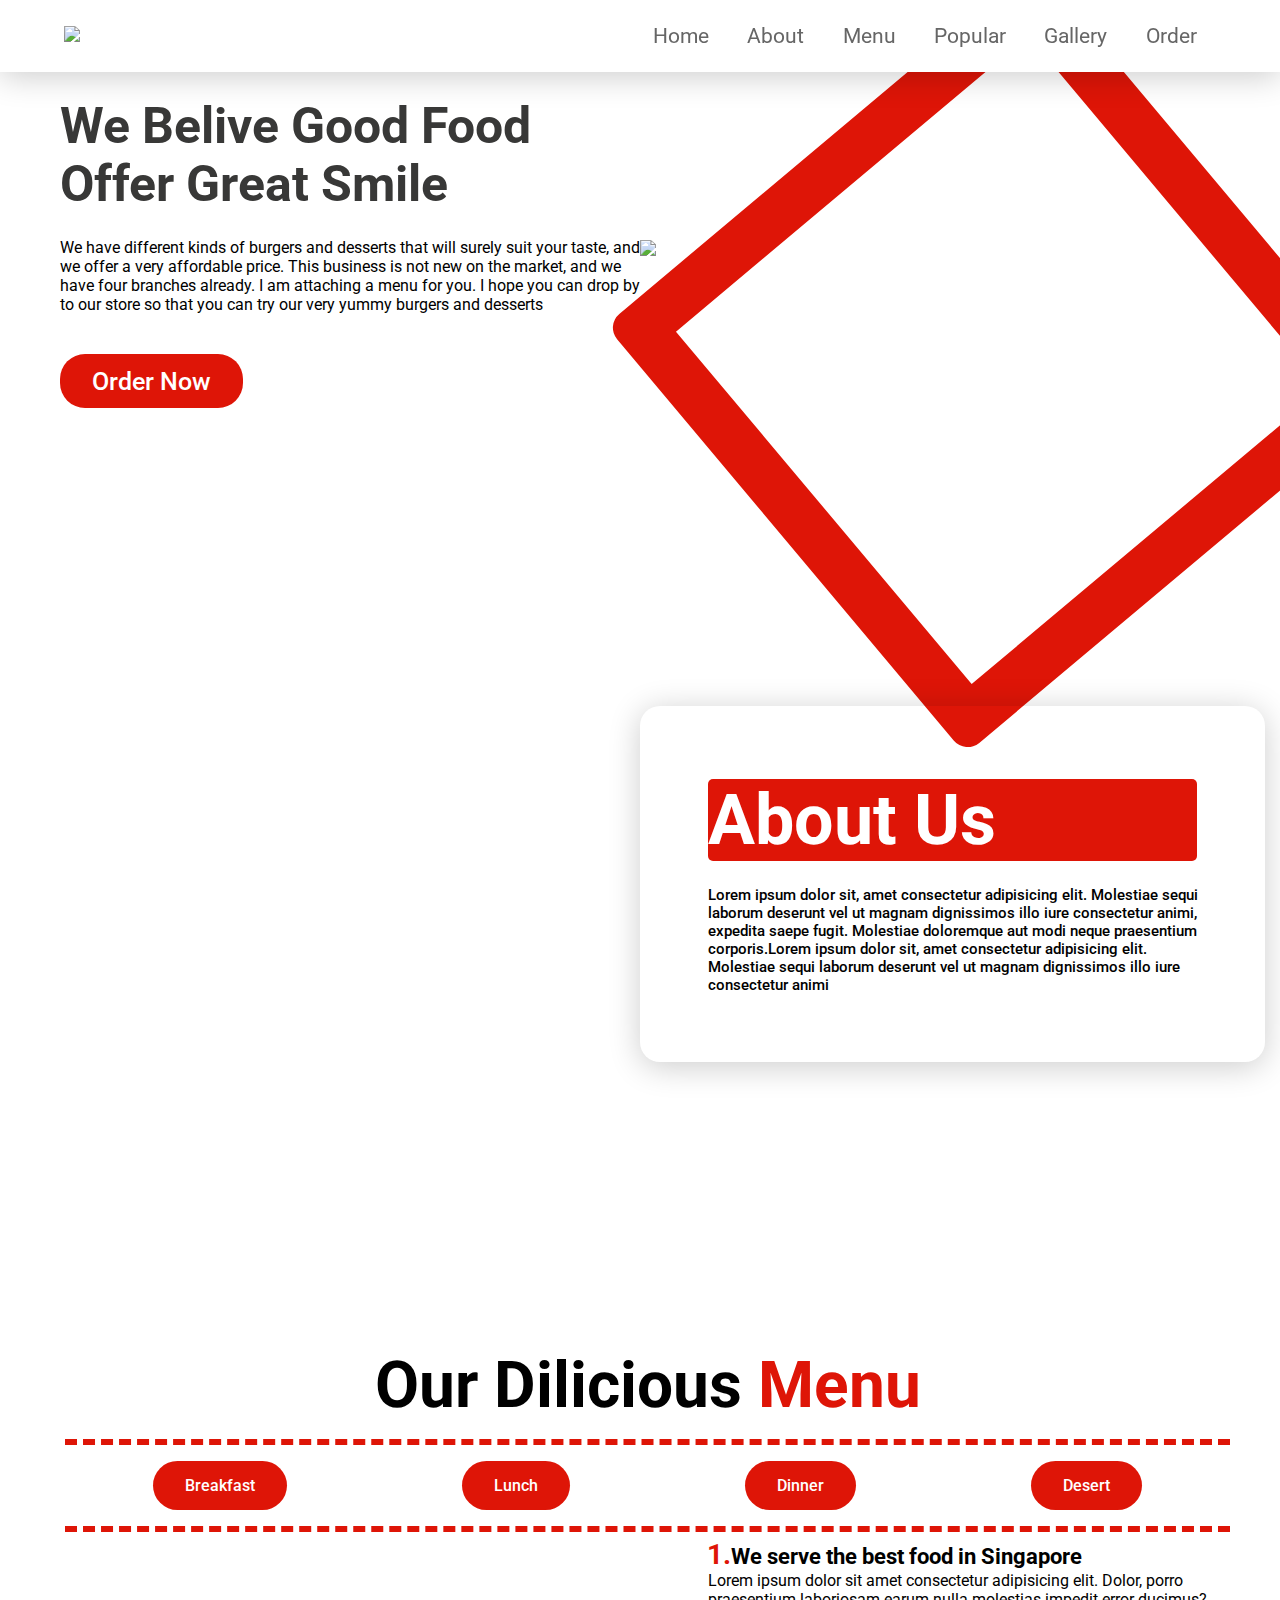
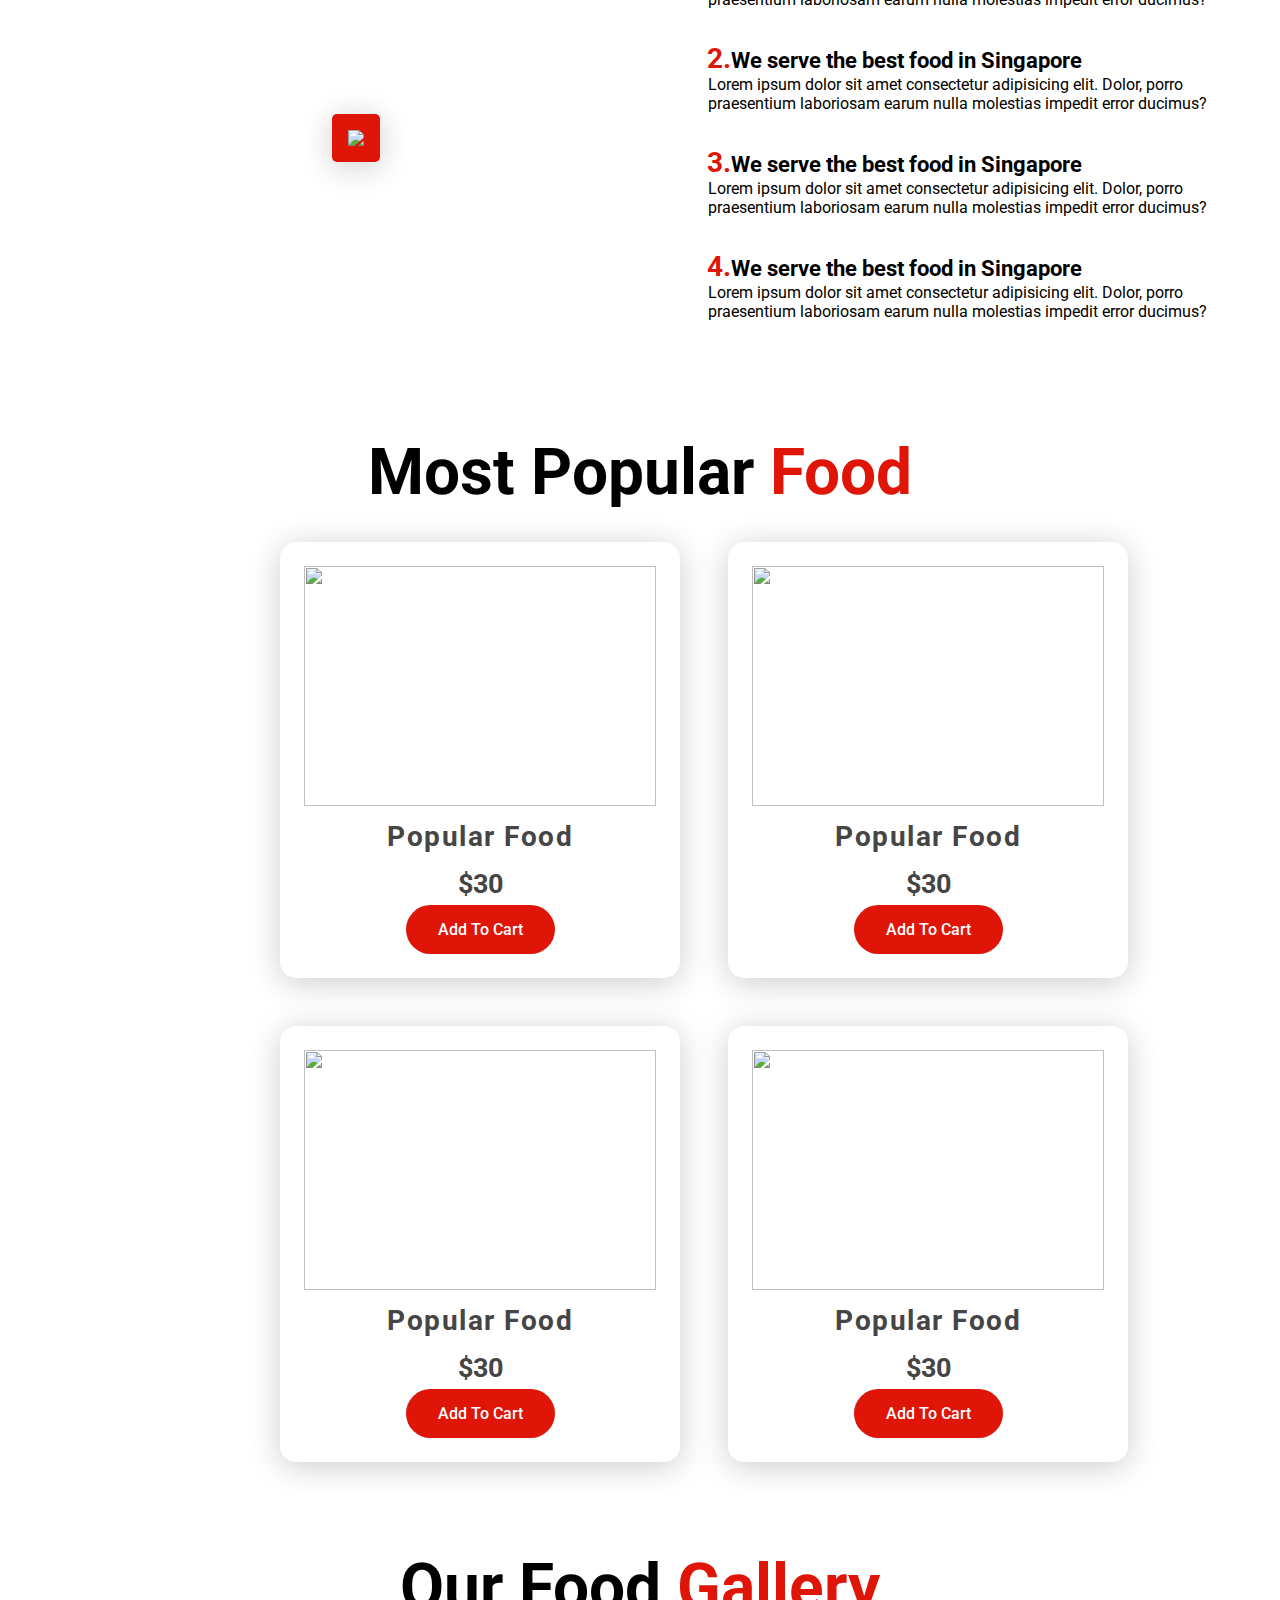
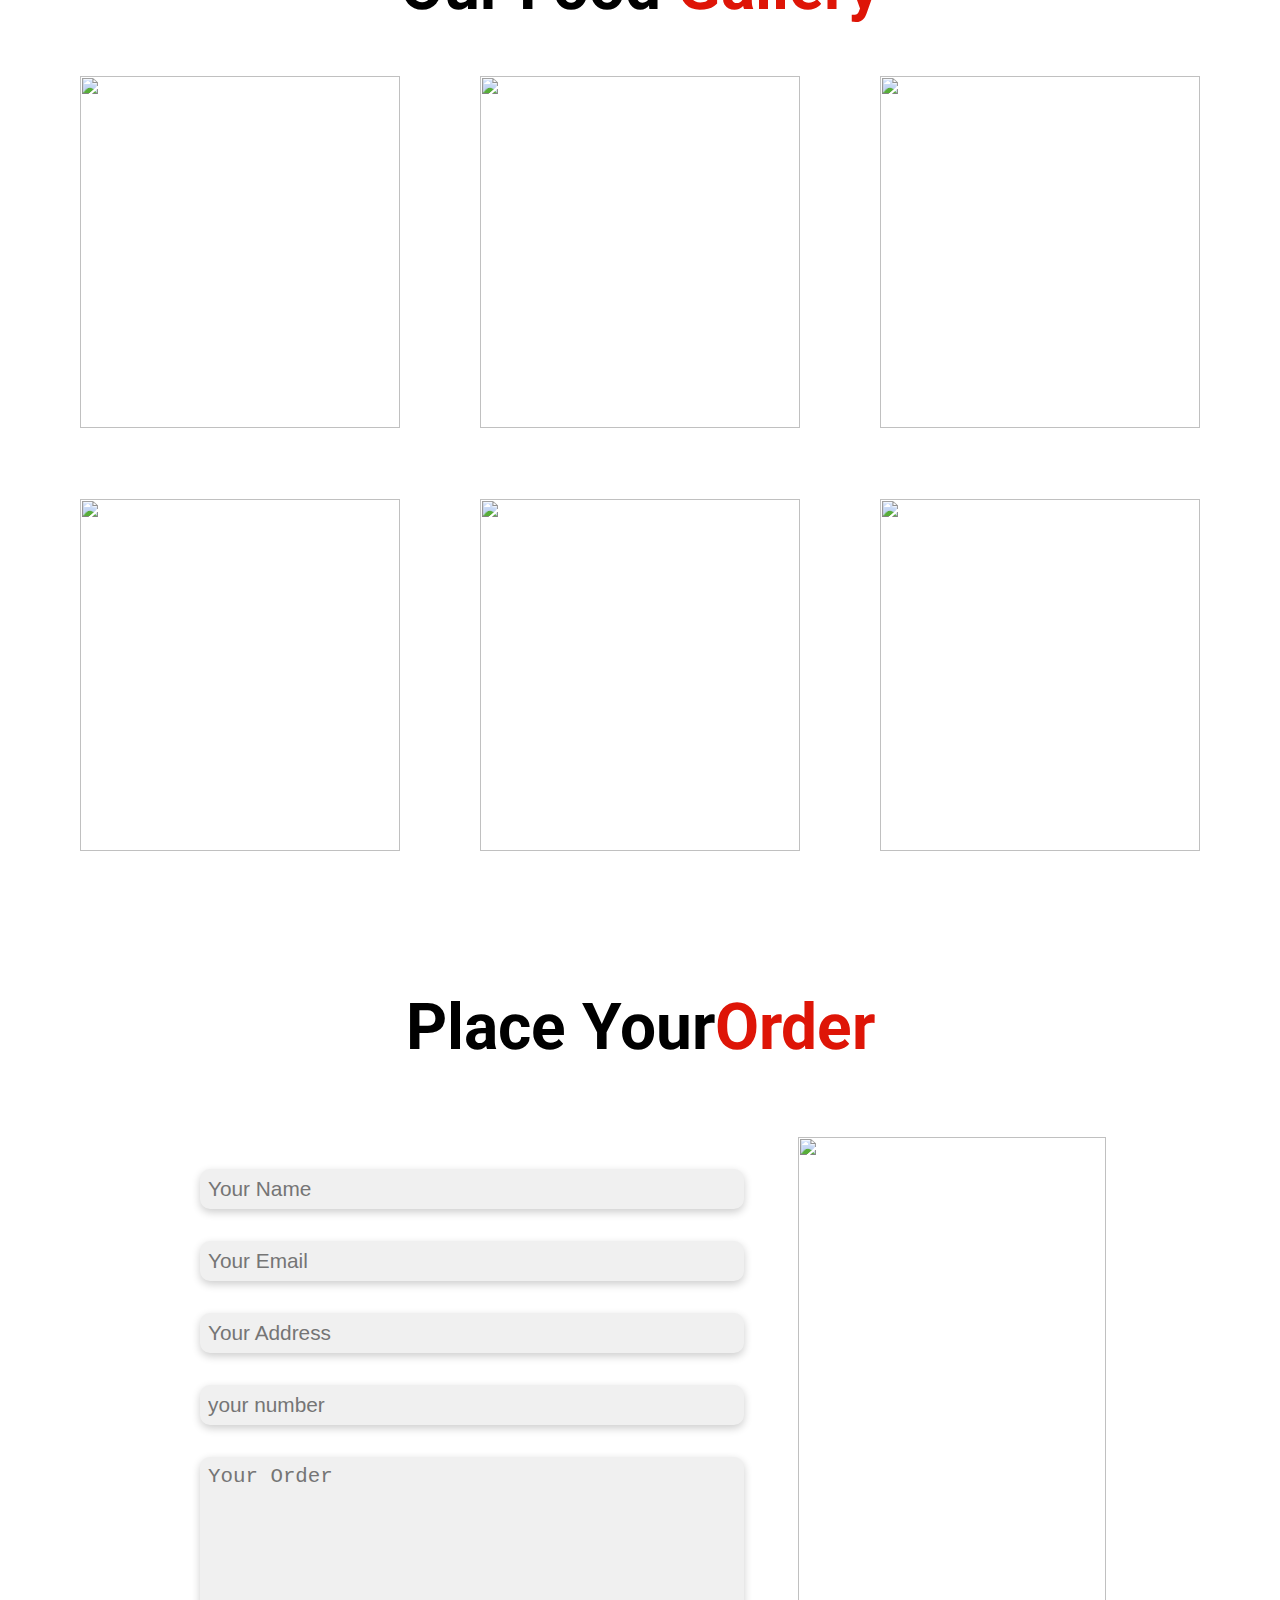
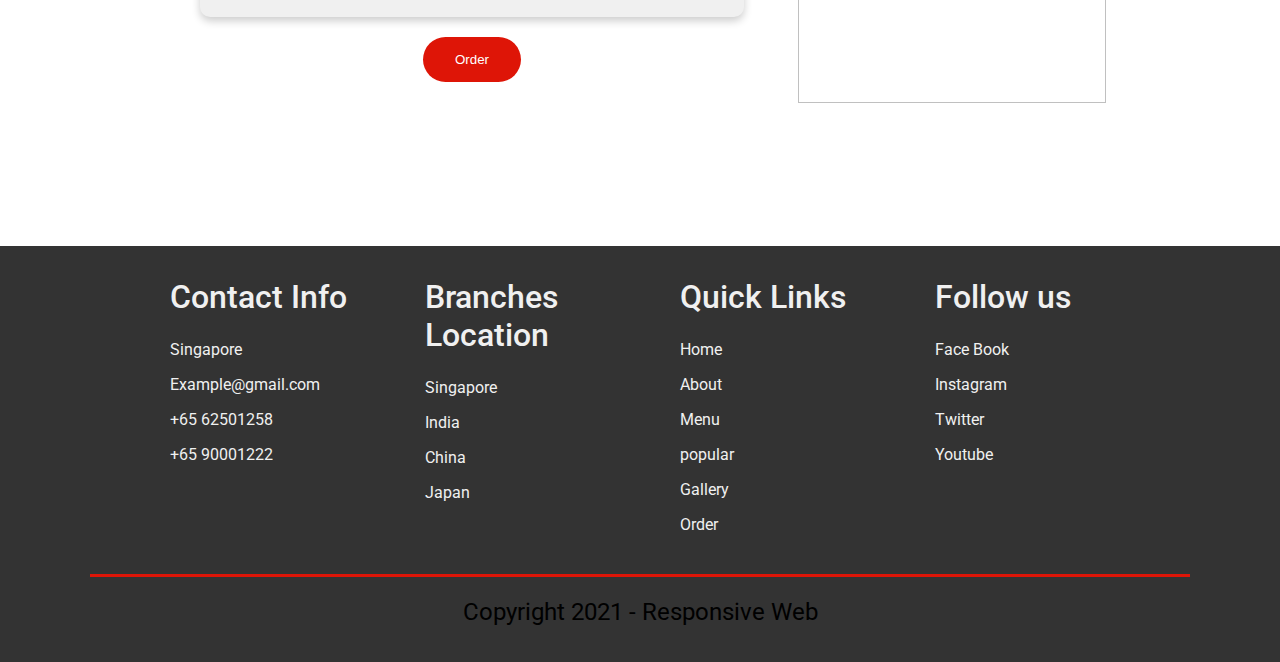
==== index.htm @ 552082f1 "Add grid" ====
<!DOCTYPE html>
<html lang="en">
<head>
    <meta charset="UTF-8">
    <meta http-equiv="X-UA-Compatible" content="IE=edge">
    <meta name="viewport" content="width=device-width, initial-scale=1.0">
    <!-- aos css cdn -->
   <link rel="stylesheet" href="https://cdnjs.cloudflare.com/ajax/libs/aos/2.3.4/aos.css">
    <link rel="preconnect" href="https://fonts.googleapis.com">
<link rel="preconnect" href="https://fonts.gstatic.com" crossorigin>
<link href="https://fonts.googleapis.com/css2?family=Roboto:wght@400;500;900&display=swap" rel="stylesheet">
    <link rel="stylesheet" href="https://cdnjs.com/libraries/font-awesome">
    <link rel="stylesheet" href="https://pro.fontawesome.com/releases/v5.10.0/css/all.css" integrity="sha384-AYmEC3Yw5cVb3ZcuHtOA93w35dYTsvhLPVnYs9eStHfGJvOvKxVfELGroGkvsg+p" crossorigin="anonymous"/>
    <link rel="stylesheet" href="restaurant.css">
    <title>Responsive Restaurant Web page</title>
</head>
<body>
    <!------------ hearder section ------------->
<header>
     <a href="#" class="Logo"><img src="image/Logo.png"></a> 
    <nav class="nav-bar" id="toggleDropdown">
        <ul>
            <li><a href="#Home_section"  onclick="close_nav()">Home</a></li>
            <li><a href="#About_section"  onclick="close_nav()">About</a></li>
            <li><a href="#Menu_section"  onclick="close_nav()">Menu</a></li>
            <li><a href="#Popular_section"  onclick="close_nav()">Popular</a></li>
            <li><a href="#Gallery_section"  onclick="close_nav()">Gallery</a></li>
            <li><a href="#PlaceOrder_section"  onclick="close_nav()">Order</a></li>
        </ul>
    </nav>
    <!----------menu bar icon---------->
    <div class="icon-container" onclick ="myFunction()">
        <div class="bar1"></div>
        <div class="bar2"></div>
        <div class="bar3"></div>
    </div>
</header>

  <!---------- Home section -------->
  <section class="home_section" id="Home_section">
    <div class="row home_section_row">
        <div class="col-2" data-aos= "fade-right"><!------there are two main element -------->
<h1>We Belive Good Food Offer Great Smile</h1>
<p>We have different kinds of burgers and desserts that will surely suit your taste, and we offer a very affordable price. This business is not new on the market, and we have four branches already. I am attaching a menu for you. I hope you can drop by to our store so that you can try our very yummy burgers and desserts</p>
<a href="" class="btn_orderNow">Order Now</a>
        </div>
        <div class="square_shape"></div>
        <div class="col-2 main_image" data-aos= "fade-up">
            <img src="image/Main-page.png" >
        </div>
    </div>
</section>

<!--------------------- about section -------------------------->
 <section class="about_section" id="About_section"> 
    <div class="row">
        <div class="col-2 about_image_col" data-aos= "fade-right">
            <div class="about_image"></div>
        </div>
        <div class="col-2 about_col" data-aos= "fade-left">
            <h1>About Us</h1>
            <p>Lorem ipsum dolor sit, amet consectetur adipisicing elit. Molestiae sequi laborum deserunt vel ut magnam dignissimos illo iure consectetur animi, expedita saepe fugit. Molestiae doloremque aut modi neque praesentium corporis.Lorem ipsum dolor sit, amet consectetur adipisicing elit. Molestiae sequi laborum deserunt vel ut magnam dignissimos illo iure consectetur animi</p>
        </div>
    </div>
</section> 


<!--------------------------menu section ------------------------------>

<section class="menu_section" id="Menu_section">
    <h1 >Our Dilicious <span>Menu</span></h1>
    <ul class = "menu_btn" data-aos= "fade-down">
        <li class = "btn" onclick="Breakfast_image()">Breakfast</li>
        <li class = "btn" onclick="Lunch_image()">Lunch</li>
        <li class = "btn" onclick="Dinner_image()">Dinner</li>
        <li class = "btn" onclick="Desert_image()">Desert</li>
    </ul>
    <div class="row">
        <div class="col-2" data-aos= "fade-right">
            <img src="image/Menu-1.jfif" class = "menu_image" id="menuImg">
        </div>
        <div class="col-2" data-aos= "fade-left">
            <div class="info">
                <h3><span>1.</span>We serve the best food in Singapore</h3>
                <p>Lorem ipsum dolor sit amet consectetur adipisicing elit. Dolor, porro praesentium laboriosam earum nulla molestias impedit error ducimus? </p>
            </div>
            <div class="info">
                <h3><span>2.</span>We serve the best food in Singapore</h3>
                <p>Lorem ipsum dolor sit amet consectetur adipisicing elit. Dolor, porro praesentium laboriosam earum nulla molestias impedit error ducimus?</p>
            </div>
            <div class="info">
                <h3><span>3.</span>We serve the best food in Singapore</h3>
                <p>Lorem ipsum dolor sit amet consectetur adipisicing elit. Dolor, porro praesentium laboriosam earum nulla molestias impedit error ducimus?</p>
            </div>
            <div class="info">
                <h3><span>4.</span>We serve the best food in Singapore</h3>
                <p>Lorem ipsum dolor sit amet consectetur adipisicing elit. Dolor, porro praesentium laboriosam earum nulla molestias impedit error ducimus?</p>
            </div>
        </div>
    </div>

</section>


<!--------------------------Popular section ------------------------------>
<section class="popular_section" id="Popular_section">
   
 <h1>Most Popular <span>Food</span></h1>
    <div class="popular_row">
       
            <div class="box">
                  <img src="image/popular-Food-1.jpg">
                  <h3>Popular Food</h3>
                  <div class="rating">  
                    <i class="fas fa-star"></i>
                    <i class="fas fa-star"></i>
                    <i class="fas fa-star"></i>
                    <i class="fas fa-star"></i>
                    <i class="fas fa-star"></i>
                  </div>
                    <div class="price">$30</div>
                    <a href="#" class ="btn">Add To Cart</a>
                  

            </div>
            <div class="box" >
                  <img src="image/popular-Food-2.jpg">
                  <h3>Popular Food</h3>
                  <div class="rating"> 
                    <i class="fas fa-star"></i>
                    <i class="fas fa-star"></i>
                    <i class="fas fa-star"></i>
                    <i class="fas fa-star"></i>
                    <i class="fas fa-star"></i>
                  </div>
                    <div class="price">$30</div>
                    <a href="#" class ="btn">Add To Cart</a>
                  
            </div>
    
    <div class="box" >
                  <img src="image/popular-Food-3.jpeg">
                  <h3>Popular Food</h3>
                  <div class="rating"> 
                    <i class="fas fa-star"></i>
                    <i class="fas fa-star"></i>
                    <i class="fas fa-star"></i>
                    <i class="fas fa-star"></i>
                    <i class="fas fa-star"></i>
                  </div>
                    <div class="price">$30</div>
                    <a href="#" class ="btn">Add To Cart</a>
                  
    </div>
    <div class="box" >
                   <img src="image/popular-Food-4.jpg">
                   <h3>Popular Food</h3>
                   <div class="rating"> 
                   <i class="fas fa-star"></i>
                  <i class="fas fa-star"></i>
                  <i class="fas fa-star"></i>
                  <i class="fas fa-star"></i>
                  <i class="fas fa-star"></i>
                  </div>                  
                   <div class="price">$30</div>
                    <a href="#" class ="btn">Add To Cart</a>
                   
    </div>

    </div>
</section>

<!--------------------------Food Gallery Section ------------------------------>
<section>
    <div class="gallery_section" id="Gallery_section">
        <h1>Our Food <span>Gallery</span></h1>
        <div class="gallery_row">
            <div class = "gallery-image" data-aos= "fade-down">
                <img src="image/Gallery-1.jpeg">
                <h3>Delicious Food</h3>
            </div>
            <div class = "gallery-image" data-aos= "fade-down">
                <img src="image/Gallery-2.jpeg">
                <h3>Delicious Food</h3>
            </div>
            <div class = "gallery-image" data-aos= "fade-down">
                <img src="image/Gallery-3.jpeg">
                <h3>Delicious Food</h3>
            </div>
            <div class = "gallery-image" data-aos= "fade-down">
                <img src="image/Gallery-4.jpeg">
                <h3>Delicious Food</h3>
            </div>
            <div class = "gallery-image" data-aos= "fade-down">
                <img src="image/Gallery-5.jpg">
                <h3>Delicious Food</h3>
            </div>
            <div class = "gallery-image" data-aos= "fade-down">
                <img src="image/Gallery-6.jpg">
                <h3>Delicious Food</h3>
            </div>
        </div>

    </div>
</section>

<!--------------------------Place Order section------------------------------>

<section>
    <div class="place_order" id="PlaceOrder_section">
        <h1>Place Your<span>Order</span></h1>

   <div class="grid_tool">
    <div class="contact_form">
        <form  action="https://formsubmit.co/mrwebsite0621@gmail.com" method="POST">
<input type="text" placeholder ="Your Name" name='name'class ="box"required >
<input type="hidden" name="_subject" value="Your new order is here!!">
<input type="email" placeholder ="Your Email" name="email" class ="box" required>
<input type="text"placeholder ="Your Address" name='address'class ="box"required>
<input type="text"placeholder ="your number" name='number'class ="box">
<input type="hidden" name="_next" value="https://jaydenishere.github.io/Restaurant.JaydenIsHere.github.io/thankyou.html">
<textarea name="message" cols="30" rows="10" placeholder ="Your Order" class ="box"></textarea>
<input type="submit" value="Order" class="btn">
</form>
    </div>

    <div class="order_img" >
<img src="image/order_image-2.jpg" >
    </div>

   </div>
    </div>
</section>

<!------------------ footer---------------- -->


<div class="footer_section">
    <div class="row">
        <div class="col-4">
            <h3>Contact Info</h3>
               <p><i class="fas fa-map-marker-alt"></i> Singapore </p>
               <p><i class="fas fa-envelope"></i> Example@gmail.com </p>
               <p><i class="fas fa-phone"></i> +65 62501258 </p>
               <p><i class="fas fa-phone"></i> +65 90001222 </p>
        </div>
        <div class="col-4 Branches">
            <h3>Branches Location</h3>
            <a href="">Singapore</a>
            <a href="">India</a>
            <a href="">China</a>
            <a href="">Japan</a>
        </div>
        <div class="col-4 Quick-link">
            <h3>Quick Links</h3>
            <a href="">Home</a>  
             <a href="">About</a> 
            <a href="">Menu</a>   
            <a href="">popular</a>   
            <a href="">Gallery</a>   
            <a href="">Order</a>   
        </div>
        <div class="col-4">
            <h3>Follow us</h3>
            
                <a href="">Face Book</a>   
                <a href="">Instagram</a>   
                <a href="">Twitter</a>   
                <a href="">Youtube</a>   

        </div>
    </div>
        <!------Horizontal sttraight line------------->
        <p class ="copyright">Copyright 2021 - Responsive Web</p>
</div>











<script>
   let toggleDropdown= document.getElementById("toggleDropdown");
   var menu_image = document.getElementsByClassName("menu_image");
   var toggle_image =document.getElementsByClassName("toggle_image");
//    let auto_close = document.getElementById("auto_close");
   toggleDropdown.style.left = "50rem";
               
    function myFunction(){       
            if(toggleDropdown.style.left == "0px")
            {
               toggleDropdown.style.left = "50rem";
               
           }
            else
            {
              toggleDropdown.style.left = "0px";
             
            }
        }
        function close_nav(){
       if(toggleDropdown.style.left == "50rem")
           {
            toggleDropdown.style.left = "0rem";
           }
       else{
           toggleDropdown.style.left = "50rem";
           }
        }

        function Breakfast_image(){
        var image = document.getElementById("menuImg");
        image.src = "image/Menu-1.jfif";
    }
    function Lunch_image(){
        var image = document.getElementById("menuImg");
        image.src = "image/Menu-2.jpg";
    }
    function Dinner_image(){
        var image = document.getElementById("menuImg");
        image.src = "image/Menu-3.jpg";
    }
    function Desert_image(){
        var image = document.getElementById("menuImg");
        image.src = "image/Menu-4.jpg";
    }

    
</script>

<!-- aos js cdn -->
<script src="https://cdnjs.cloudflare.com/ajax/libs/aos/2.3.4/aos.js"></script>


<!-- initializing aos -->
<script>
    AOS.init({
        delay:200,
        duration:700
    })
</script>







    
</body>
</html>
---- restaurant.css ----
* {
  margin: 0;
  padding: 0;
  box-sizing: border-box;
  text-decoration: none;
}
body {
  font-family: 'Roboto', sans-serif;
  overflow-x: hidden;
}
html {
  scroll-behavior: smooth;
}
/*-----------------------------------------------header section----------------------------------------------------*/
header {
  position: fixed; /*fixed the nav bar*/
  top: 0;
  left: 0;
  width: 100%;
  padding: 1.5rem 5%;
  box-shadow: 0 0.3rem 2rem rgba(0, 0, 0, 0.2);
  background-color: #fff;
  display: flex;
  align-items: center;
  justify-content: space-between;
  max-height: 100px; /*fixed the high of nav bar boc*/
  z-index: 1;
}
.btn {
  background-color: #de1507;
  border-radius: 25px;
  font-weight: 500;
  border: none;
  color: white;
  padding: 15px 32px;
  text-align: center;
  text-decoration: none;
  display: inline-block;
  cursor: pointer;
}
.btn:hover {
  background-color: rgb(245, 69, 69);
  color: rgb(212, 209, 209);
}
.Logo img {
  height: 8rem;
}
header .nav-bar ul {
  display: flex;
  justify-content: center;
  list-style: none;
}

header .nav-bar ul li {
  color: #000;
  position: relative;
}
header .nav-bar ul li a {
  font-size: 1.3rem;
  color: #666;
  padding: 0.2rem 1.2rem;
}
header .nav-bar ul li a::after {
  content: ''; /*I don't know*/
  background: #de1507;
  width: 0; /*hide the bottom line by default*/
  height: 2px;
  position: absolute; /*cild element follow parent element*/
  bottom: -8px;
  left: 0;
  transition: width 0.8s;
}

header .nav-bar ul li a:hover {
  color: #de1507;
}

header .nav-bar ul li a:hover::after {
  width: 100%;
}
.icon-container {
  cursor: pointer;
  display: none; /*make the bar vertical*/
}

.bar1,
.bar2,
.bar3 {
  width: 35px;
  height: 5px;
  background-color: rgb(8, 8, 8);
  margin: 6px 0;
  transition: 0.4s;
}
.icon-container:active {
  box-shadow: 0 0.3rem 2rem #de1507;
}

/*------------------------------------Home page section--------------------------------------------------------*/
.home_section {
  max-width: 1250px; /*page's size won't go beyond 1300px*/
  margin: auto; /*auto to keep page center*/
  padding-left: 25px;
  padding-right: 25px;
}
.row {
  display: flex;
  justify-content: space-around;
  align-items: center;
  flex-wrap: wrap;
}

.col-2 {
  flex-basis: 50%; /*seperate two main column*/
  min-width: 350px;
}
.col-2 img {
  padding: 40% 0;
  padding-right: 60%;
  width: 200%;
}

.col-2 h1 {
  margin: 25px 20px;
  font-size: 50px;
  color: #383837;
}
.col-2 p {
  font-size: 16px;
  margin: 0 0 20px 20px;
  font-weight: 400;
}
.col-2 .btn_orderNow {
  display: inline-block;
  margin: 20px;
  padding: 0.8rem 2rem;
  font-size: 25px;
  font-weight: 500;
  color: #fff;
  background-color: #de1507;
  border-radius: 25px;
}
.col-2 .btn_orderNow:hover {
  background-color: rgb(245, 69, 69);
  color: rgb(212, 209, 209);
}

.square_shape {
  position: absolute;
  top: 5rem;
  right: 0;
  border: 50px solid #de1507;
  border-radius: 18px;
  transform: rotate(-40deg);
  height: 35rem;
  width: 35rem;
  z-index: -2;
  animation: animte 0.85s linear 1;
}
@keyframes animte {
  0% {
    transform: rotate(40deg) translateY(-40rem);
  }
}
/*----------------about section-------------------*/
.about_section {
  max-width: 1250px; /*page's size won't go beyond 1300px*/
  max-height: 900px;
  margin: 1rem auto 3rem; /*auto to keep page center*/
}
.about_section .row {
  justify-content: center;
}
.about_image {
  height: 40rem;
  background: url('image/about-frame-img.png'),
    url('image/about-photo.jpg') no-repeat;
  background-size: cover;
  background-position: center;
  background-blend-mode: screen;
}
.about_section .col-2 {
  padding: 3rem;
}
.about_col {
  box-shadow: 0 0.3rem 2rem rgba(0, 0, 0, 0.2);
  border-radius: 20px;
}
.about_section h1 {
  font-size: 70px;
  color: #fff;
  background-color: #de1507;
  border-radius: 5px;
}
.about_section p {
  font-size: 15px;
  font-weight: 500;
}
/*-------------------------menu section---------------------*/
.menu_section {
  max-width: 1250px; /*page's size won't go beyond 1300px*/
  margin: auto; /*auto to keep page center*/
  padding-left: 50px;
  padding-right: 35px;
  text-align: center;
}
.menu_section h1 {
  color: #000;
  font-size: 4rem;
  margin-top: 5rem;
  padding: 1rem;
}
.menu_section h1 span {
  color: #de1507;
}

.menu_section img {
  padding: 0%;
  object-fit: cover;
  width: 100%;
}
.menu_section .menu_image {
  margin: 2rem -4rem;
  padding: 1rem;
  box-shadow: 0 0.3rem 2rem rgba(0, 0, 0, 0.2);
  border-radius: 5px;
  background-color: #de1507;
}
.menu_section ul {
  display: flex;
  justify-content: space-around;
  border-top: 6px dashed #de1507;
  border-bottom: 6px dashed #de1507;
  padding: 1rem 0;
}
.menu_section .info {
  padding: 0.4rem 0;
  padding-left: 2.5rem;
}
.menu_section .info h3 {
  font-size: 22px;
  padding-right: 8rem;
}
.menu_section .info h3 span {
  color: #de1507;
  font-size: 28px;
}
.menu_section .info p {
  text-align: left;
}
/*---------------popular section----------------*/
.popular_section {
  margin: auto; /*auto to keep page center*/
  background-image: url('image/popular-background.jpg');
  background-size: cover;
  background-repeat: no-repeat;
}
.popular_section h1 {
  color: #000;
  font-size: 4rem;
  margin-top: 5rem;
  padding: 0.5rem;
  text-align: center;
}
.popular_section span {
  color: #de1507;
}
.popular_row/*the only container to control the 4 boxes*/ {
  max-width: 1250px; /*page's size won't go beyond 1300px*/
  display: flex;
  align-items: center;
  justify-content: center;
  flex-wrap: wrap;
  margin-left: 10%;
}

.popular_section .box {
  background-color: hsl(44, 0%, 100%);
  width: 25rem;
  box-shadow: 0 0.3rem 2rem rgba(0, 0, 0, 0.2);
  padding: 1.5rem;
  margin: 1.5rem; /*create the space for space around*/
  text-align: center;
  border-radius: 1rem;
  transition: transform 0.5s;
}
.popular_section .box:hover {
  transform: scale(99%);
}

.popular_section img {
  /*This part is very important to make the different pic to be same size*/
  height: 15rem;
  width: 100%;
  object-fit: cover; /*after set the height and width make sure the image fit in*/
}

.popular_row .box h3 {
  font-size: 28px;
  letter-spacing: 1.5px;
  font-weight: 700;
  padding: 10px 0;
  color: #464545;
}
.rating .fas {
  font-size: 20px;
  color: #ffeb33;
}
.popular_row .box .price {
  padding: 5px 0;
  font-size: 1.7rem;
  font-weight: 700;
  color: #464545;
}

.popular_row .box a {
  color: #fff;
}
/*--------------gallery section--------------*/
.gallery_section {
  max-width: 1250px; /*page's size won't go beyond 1300px*/
  margin: auto; /*auto to keep page center*/
  padding-left: 25px;
  padding-right: 25px;
  text-align: center;
}
.gallery_section .gallery_row {
  display: flex;
  align-items: center;
  justify-content: space-around;
  flex-wrap: wrap;
}
.gallery_row .gallery-image/*this div is to help flex box to manipulate items*/ {
  /*width and hight are force image to be same size*/
  /*don't add padding to avoid extra black space on the side, 
  when you need drop down hover effect*/
  margin: 2.2rem;
  width: 20rem;
  height: 22rem;
  text-align: center;
  position: relative;
  overflow: hidden;
}
.gallery_row h3 {
  position: absolute;
  top: 100%;
  left: 50%; /*push words down to bottom*/
  transform: translate(-50%, -50%); /*let things move in the middle*/
  color: #fff;
  text-align: center;
  font-size: 3rem;
  opacity: 0; /*hide the words by default*/
}
.gallery_row .gallery-image:hover h3 {
  /*word apearing after the back drop down*/
  top: 50%;
  opacity: 1;
  transition-delay: 0.2s;
  cursor: pointer;
}
.gallery_row .gallery-image::before {
  content: '';
  position: absolute;
  top: -100%;
  left: 0; /*hide the deop down by default*/
  width: 100%;
  height: 100%;
  background-color: rgba(0, 0, 0, 0.8);
  cursor: pointer;
  transition: 0.2s linear;
}
.gallery_row .gallery-image:hover::before {
  top: 0;
}
.gallery_row .gallery-image img {
  width: 100%;
  height: 22rem; /*define the high*/
  object-fit: cover;
}

.gallery_section h1 {
  color: #000;
  font-size: 4rem;
  margin-top: 3rem;
  padding: 1rem;
  text-align: center;
}

.gallery_section h1 span {
  color: #de1507;
}

/*---------------------------place order---------------------------*/
.place_order {
  margin: auto; /*auto to keep page center*/
  background-image: url('image/order-background.jpg');
  background-repeat: no-repeat;
  background-size: cover;
  min-height: 55rem;
  padding-left: 40px;
  padding-right: 40px;
  text-align: center;
}
.grid_tool {
  margin-top: 3rem;
  display: grid;
  grid-template-columns: 1.5fr 1fr;
  grid-template-rows: 30rem;
  grid-template-areas: 'contact_form order_img';
}
.contact_form {
  grid-area: contact_form;
}
.order_img {
  grid-area: order_img;
}
.place_order h1 {
  color: #000;
  font-size: 4rem;
  margin-top: 5rem;
  padding: 1.5rem;
  text-align: center;
}
.place_order h1 span {
  color: #de1507;
}

.place_order img {
  width: 80%;
  height: 35.4rem;
  object-fit: cover;
  margin-right: 20%;
}
.place_order form {
  /*the white box*/
  background-color: #fff;
  padding: 1rem;
  border-top-left-radius: 10px;
  border-bottom-left-radius: 10px;
  width: 80%;
  margin-left: auto;
}
.place_order form .box {
  /*individual box*/
  padding: 0.5rem;
  margin: 1rem 0;
  font-size: 1.3rem;
  color: #333;
  text-transform: none;
  border: none;
  background-color: #f0f0f0;
  width: 100%;
  border-radius: 10px;
  box-shadow: 0 0.2rem 0.5rem rgba(0, 0, 0, 0.2);
}
.place_order form textarea {
  height: 10rem;
  resize: none;
}

/*-------footer---------*/

.footer_section {
  background-color: #333;
  padding: 1rem 7%;
}
.footer_section .row {
  display: flex;
  justify-content: space-around;
  align-items: baseline;
  flex-wrap: wrap;
  margin-left: 5rem;
  margin-bottom: 2rem;
}

.footer_section .col-4 {
  flex: 1 1 25%;
  min-width: 250px;
}
.footer_section .col-4 h3 {
  font-size: 2rem;
  color: #f0f0f0;
  font-weight: 500;
  padding: 1rem 0;
}
.footer_section .col-4 p {
  font-size: 1rem;
  color: #f0f0f0;
  padding: 0.5rem 0;
}
.col-4 i {
  color: #de1507;
}
.footer_section .col-4 a {
  display: block;
  font-size: 1rem;
  color: #f0f0f0;
  padding: 0.5rem 0;
}
.footer_section .col-4 a:hover {
  color: #666;
}
.footer_section .col-4 p:hover {
  color: #666;
}

.copyright {
  color: #000;
  font-size: 1.5rem;
  padding: 1.3rem 10rem;
  border-top: 3px solid #de1507;
  text-align: center;
}

/*---------media query-----------*/
@media only screen and (max-width: 950px) {
  .square_shape {
    display: none;
  }
  .home_section {
    margin-top: 15%;
  }
  .col-2 h1 {
    font-size: 45px;
  }
  .place_order img {
    display: none;
  }
  .grid_tool {
    margin-top: 3rem;
    display: grid;
    grid-template-columns: 1fr;
    grid-template-rows: 20rem;
    grid-template-areas: 'contact_form';
  }
  .contact_form {
    grid-area: contact_form;
  }
  .place_order form {
    /*the white box*/
    background-color: #fff;
    padding: 1rem;
    border-top-left-radius: 10px;
    border-bottom-left-radius: 10px;
    margin-right: auto;
  }
}

@media only screen and (max-width: 820px) {
  .menu_section .col-2 {
    flex-basis: 75%;
  }
}

@media only screen and (max-width: 764px) {
  header {
    position: fixed;
  }
  header .nav-bar {
    position: absolute;
    display: flex;
    top: 6.1rem;
    left: 50rem;
    width: 100%;
    background-color: rgba(12, 12, 12, 1);
    transition: left 0.5s;
    overflow: hidden;
  }
  .home_section {
    margin-top: 20%;
  }

  header .nav-bar ul {
    flex-direction: column;
    align-items: center;
    justify-content: flex-start;
    margin: 1rem;
  }
  header .nav-bar ul li {
    padding: 1.2rem 0;
    width: 100%;
    cursor: pointer;
  }
  header .nav-bar ul li a {
    color: #fff;
    padding: 0;
    padding-left: 20px;
    border-left: 3px solid #de1507;
  }
  header .nav-bar ul li a:hover {
    background-color: transparent;
    color: #de1507;
  }
  header .nav-bar ul li a:hover::after {
    width: 0%;
  }
  .icon-container {
    display: inline-block;
  }
  .col-2 {
    text-align: center;
  }
  .col-2 h1 {
    font-size: 40px;
  }
  .main_image img {
    padding: 0%;
    margin-top: 3rem;
    margin-left: -11rem;
    width: 200%;
  }

  .about_section .about_image {
    width: 19rem;
    height: 23rem;
  }
  .menu_section .info {
    padding-left: 0%;
  }
  .menu_section .info h3 {
    display: inline;
    padding: 0%;
    font-size: 25px;
  }
}
@media only screen and (max-width: 717px) {
  .about_section .col-2 {
    flex-basis: 80%;
  }

  .about_section .about_image {
    width: 100%;
  }
  .grid_tool {
    margin-top: 3rem;
    display: grid;
    grid-template-columns: 1fr;
    grid-template-rows: 20rem;
    grid-template-areas: 'contact_form';
  }
  .contact_form {
    grid-area: contact_form;
  }
  .place_order form {
    /*the white box*/
    background-color: #fff;
    padding: 1rem;
    border-top-left-radius: 10px;
    border-bottom-left-radius: 10px;
    margin-right: auto;
  }
  .Branches,
  .Quick-link {
    display: none;
  }
  .copyright {
    padding: 1rem 0;
  }
  .footer_section .col-4 {
    flex: 50%;
    max-width: 200px;
  }
  .footer_section .row {
    display: flex;
    justify-content: space-around;
  }
}
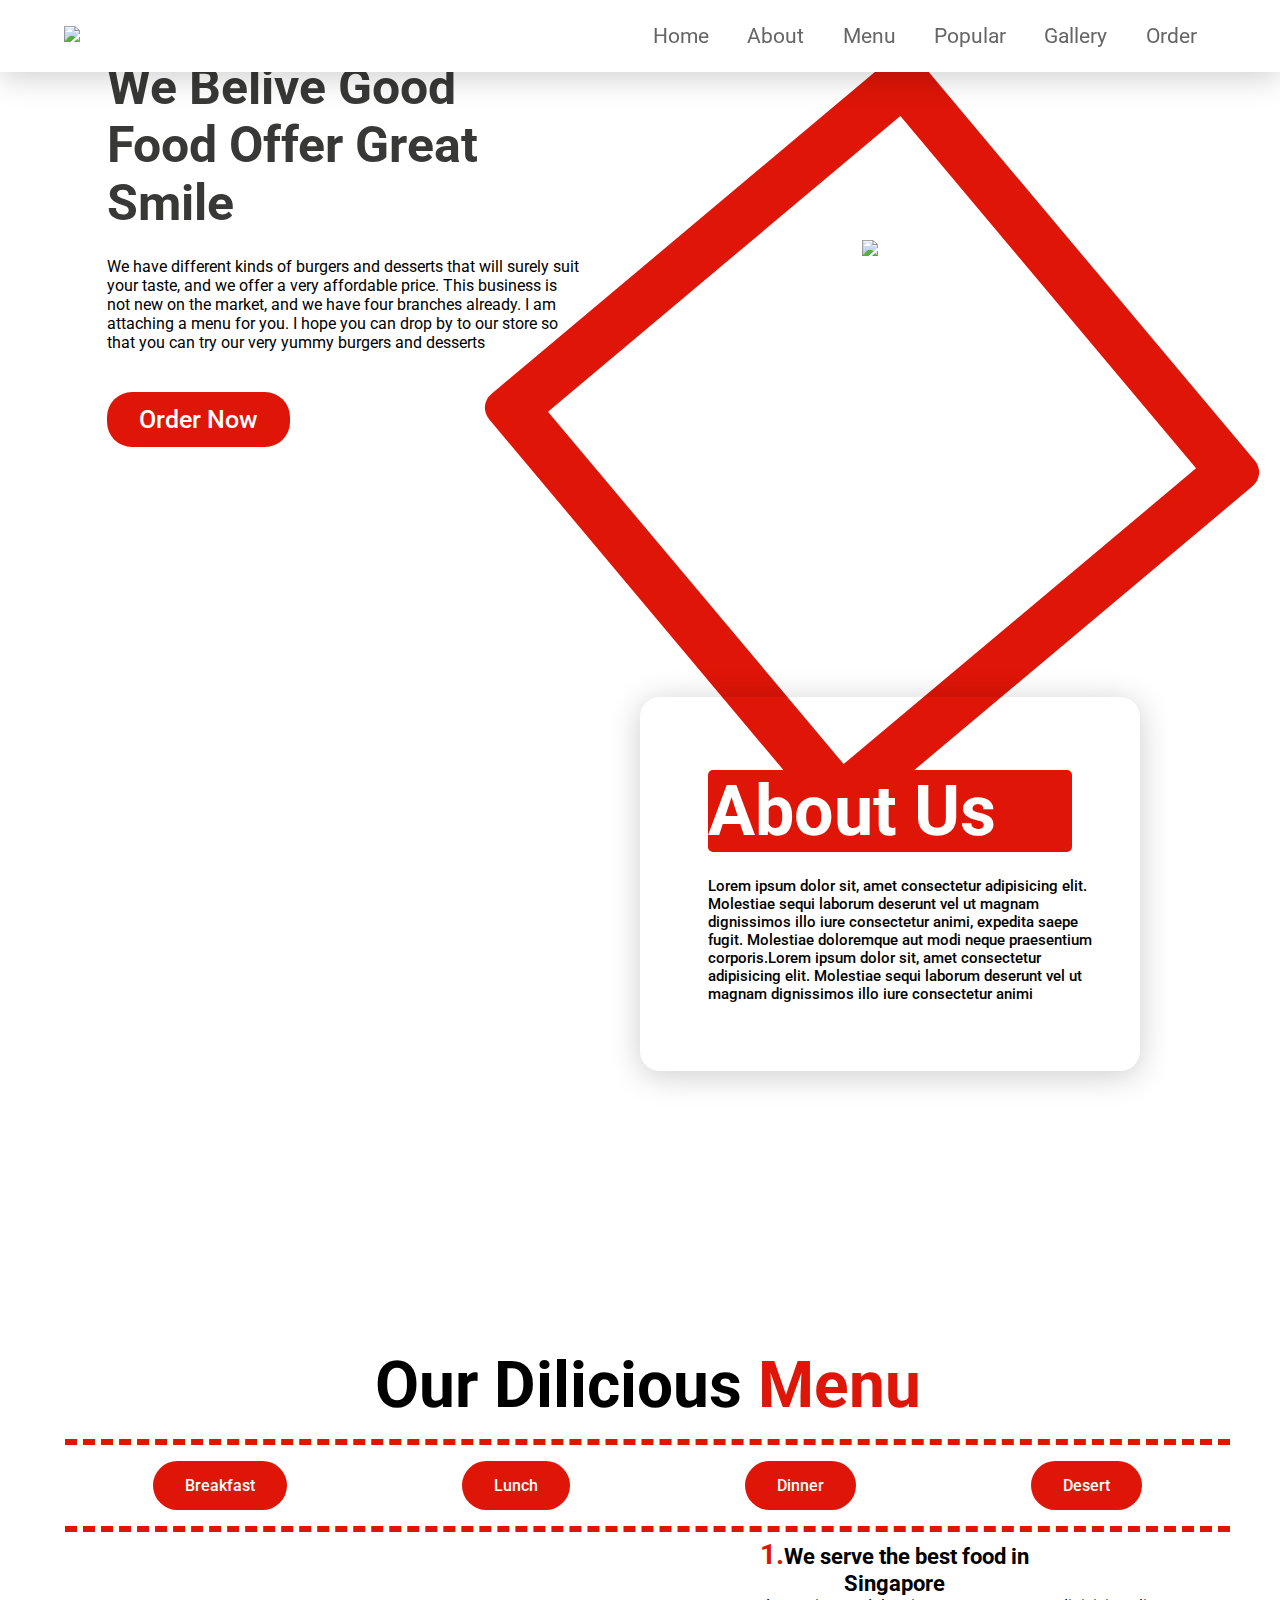
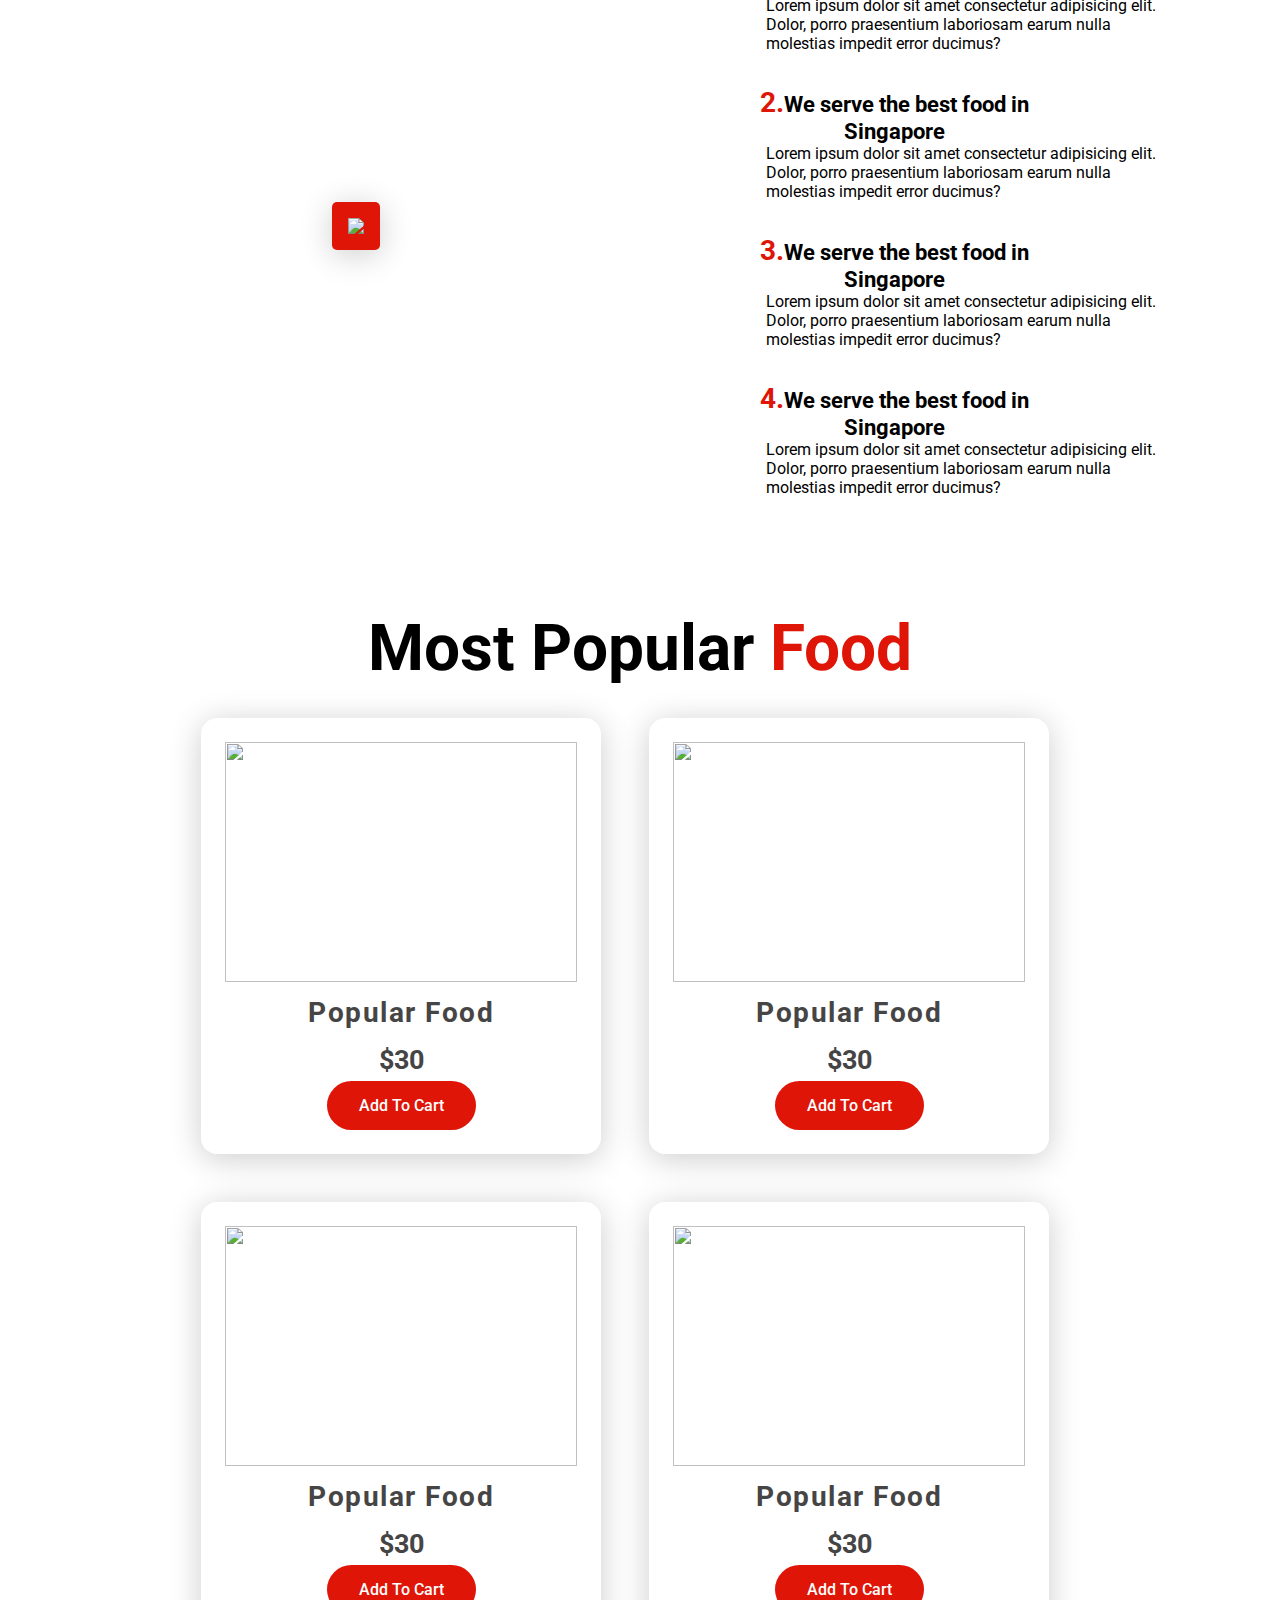
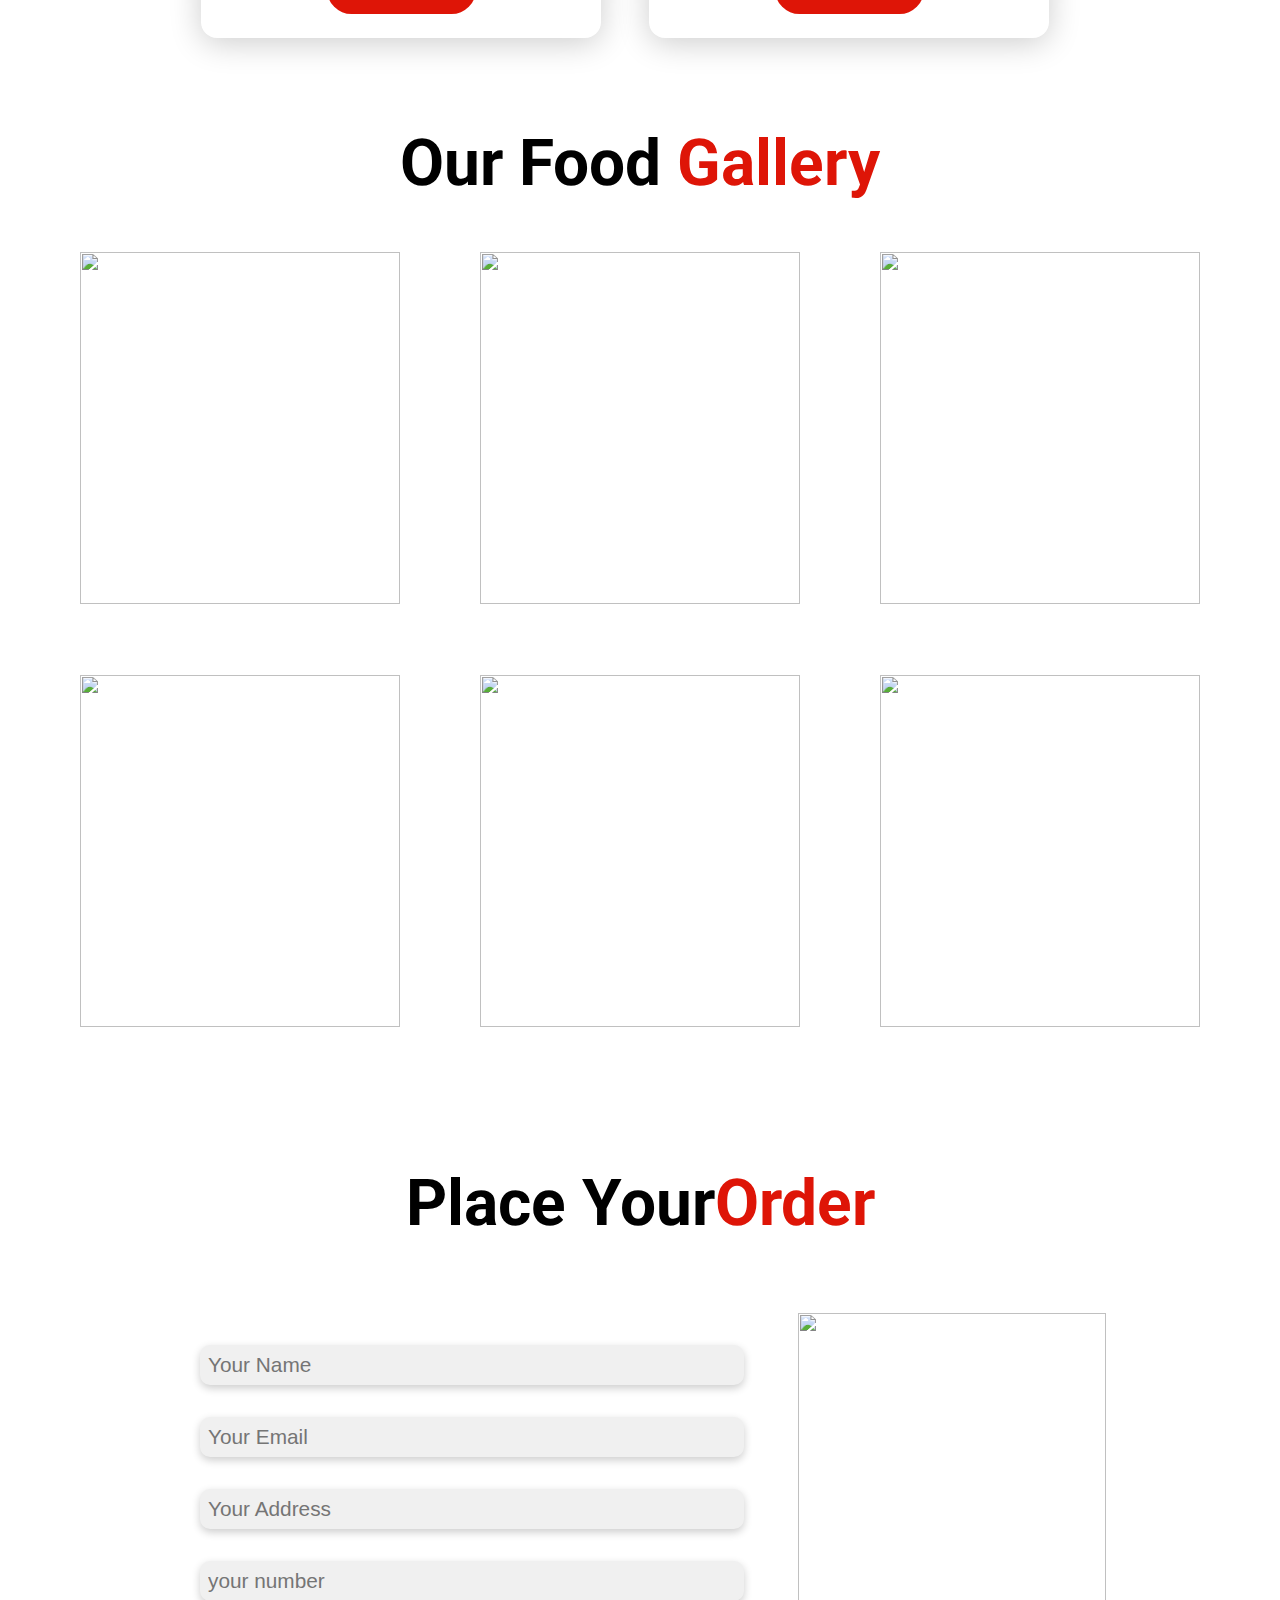
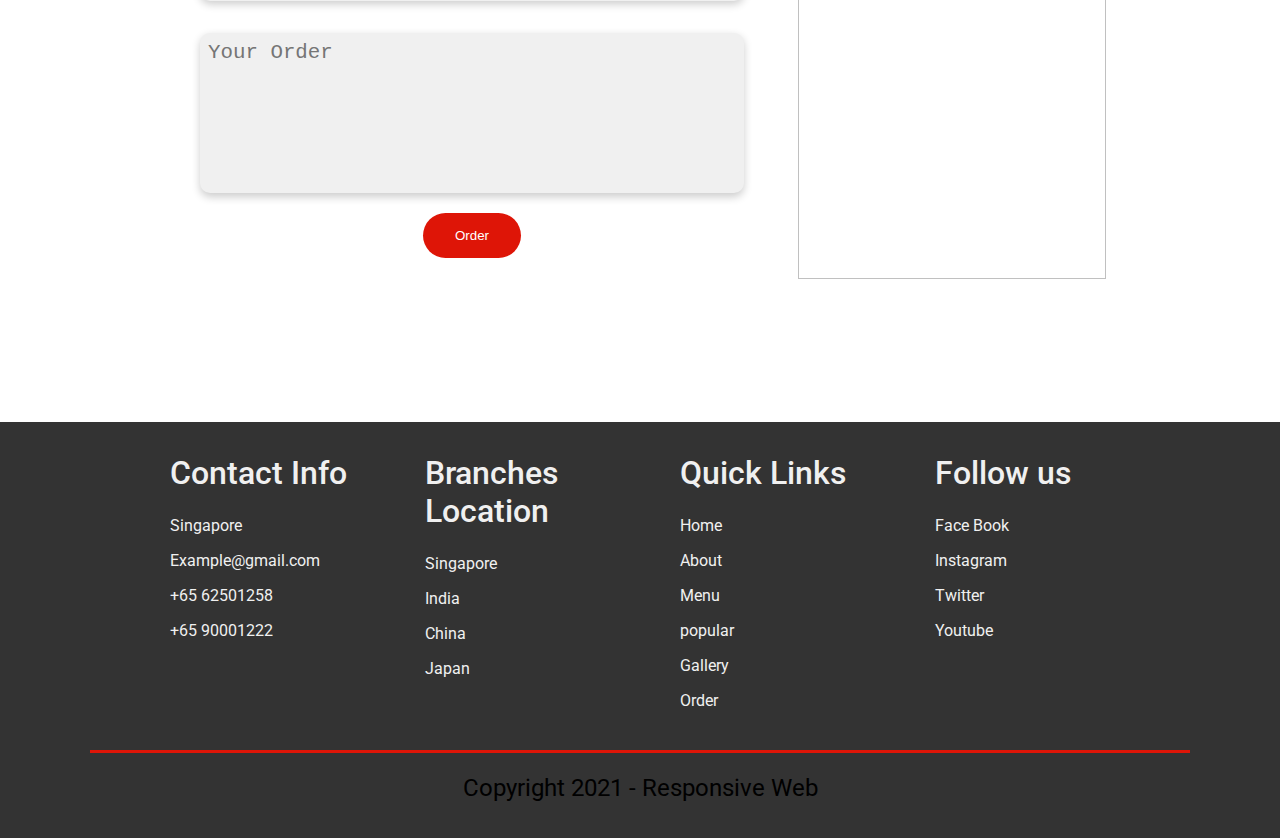
==== commit 0273e71a: "responsive" ====
--- a/index.htm
+++ b/index.htm
@@ -15,6 +15,7 @@
     <title>Responsive Restaurant Web page</title>
 </head>
 <body>
+    <div class='wrapper'>
     <!------------ hearder section ------------->
 <header>
      <a href="#" class="Logo"><img src="image/Logo.png"></a> 
@@ -45,7 +46,8 @@
 <a href="" class="btn_orderNow">Order Now</a>
         </div>
         <div class="square_shape"></div>
-        <div class="col-2 main_image" data-aos= "fade-up">
+        <div class="col-2 main_image" data-aos= "fade-left">
+            
             <img src="image/Main-page.png" >
         </div>
     </div>
@@ -76,7 +78,7 @@
         <li class = "btn" onclick="Desert_image()">Desert</li>
     </ul>
     <div class="row">
-        <div class="col-2" data-aos= "fade-right">
+        <div class="col-2 image" data-aos= "fade-right">
             <img src="image/Menu-1.jfif" class = "menu_image" id="menuImg">
         </div>
         <div class="col-2" data-aos= "fade-left">
@@ -213,8 +215,8 @@
    <div class="grid_tool">
     <div class="contact_form">
         <form  action="https://formsubmit.co/mrwebsite0621@gmail.com" method="POST">
+<input type="hidden" name="_subject" value="Your new order is here!!">
 <input type="text" placeholder ="Your Name" name='name'class ="box"required >
-<input type="hidden" name="_subject" value="Your new order is here!!">
 <input type="email" placeholder ="Your Email" name="email" class ="box" required>
 <input type="text"placeholder ="Your Address" name='address'class ="box"required>
 <input type="text"placeholder ="your number" name='number'class ="box">
@@ -274,7 +276,7 @@
         <p class ="copyright">Copyright 2021 - Responsive Web</p>
 </div>
 
-
+</div>
 
 
 
--- a/restaurant.css
+++ b/restaurant.css
@@ -3,20 +3,24 @@
   padding: 0;
   box-sizing: border-box;
   text-decoration: none;
-}
+
+  /* border: 1px solid red !important; */
+}
+
+html,
 body {
+  scroll-behavior: smooth;
+  width: auto !important;
+  overflow-x: hidden !important;
   font-family: 'Roboto', sans-serif;
-  overflow-x: hidden;
-}
-html {
-  scroll-behavior: smooth;
-}
+}
+
 /*-----------------------------------------------header section----------------------------------------------------*/
 header {
   position: fixed; /*fixed the nav bar*/
   top: 0;
   left: 0;
-  width: 100%;
+  right: 0;
   padding: 1.5rem 5%;
   box-shadow: 0 0.3rem 2rem rgba(0, 0, 0, 0.2);
   background-color: #fff;
@@ -26,6 +30,7 @@
   max-height: 100px; /*fixed the high of nav bar boc*/
   z-index: 1;
 }
+
 .btn {
   background-color: #de1507;
   border-radius: 25px;
@@ -98,10 +103,11 @@
 
 /*------------------------------------Home page section--------------------------------------------------------*/
 .home_section {
-  max-width: 1250px; /*page's size won't go beyond 1300px*/
-  margin: auto; /*auto to keep page center*/
+  max-width: 1300px; /*page's size won't go beyond 1300px*/
+  margin: 0 auto; /*auto to keep page center*/
   padding-left: 25px;
   padding-right: 25px;
+  overflow-x: hidden;
 }
 .row {
   display: flex;
@@ -111,13 +117,13 @@
 }
 
 .col-2 {
-  flex-basis: 50%; /*seperate two main column*/
-  min-width: 350px;
+  flex-basis: 40%; /*seperate two main column*/
+  width: 500px;
 }
 .col-2 img {
-  padding: 40% 0;
-  padding-right: 60%;
-  width: 200%;
+  padding: 15rem 0;
+  width: 25rem;
+  margin: 0 10rem;
 }
 
 .col-2 h1 {
@@ -147,8 +153,8 @@
 
 .square_shape {
   position: absolute;
-  top: 5rem;
-  right: 0;
+  top: 10rem;
+  right: 8rem;
   border: 50px solid #de1507;
   border-radius: 18px;
   transform: rotate(-40deg);
@@ -167,6 +173,7 @@
   max-width: 1250px; /*page's size won't go beyond 1300px*/
   max-height: 900px;
   margin: 1rem auto 3rem; /*auto to keep page center*/
+  overflow-x: hidden;
 }
 .about_section .row {
   justify-content: center;
@@ -213,6 +220,9 @@
 .menu_section h1 span {
   color: #de1507;
 }
+.menu_section .image {
+  width: 35rem;
+}
 
 .menu_section img {
   padding: 0%;
@@ -271,7 +281,6 @@
   align-items: center;
   justify-content: center;
   flex-wrap: wrap;
-  margin-left: 10%;
 }
 
 .popular_section .box {
@@ -512,10 +521,68 @@
   text-align: center;
 }
 
+/*------------thank you---------------*/
+.thankyou {
+  margin: 30vh 0;
+}
+
+.thankyou_wrap {
+  height: 10rem;
+  display: block;
+  width: auto;
+  background-color: #de1507;
+  color: #f0f0f0;
+}
+.thankyou_wrap h1 {
+  text-align: center;
+}
+.thankyou_info {
+  padding-top: 2rem;
+}
+.goBack_btn {
+  margin: 3rem;
+}
+.goBack_btn a {
+  color: white;
+  font-size: 24px;
+  font-weight: 600;
+}
 /*---------media query-----------*/
-@media only screen and (max-width: 950px) {
+
+@media only screen and (max-width: 1140px) {
   .square_shape {
     display: none;
+  }
+  .col-2 img {
+    padding: 40% 0;
+    width: 25rem;
+    margin: 0 10rem;
+  }
+}
+
+@media only screen and (max-width: 1028px) {
+  .col-2 {
+    flex-basis: 40%; /*seperate two main column*/
+    min-width: 350px;
+  }
+  .col-2 img {
+    padding: 40% 0;
+    width: 25rem;
+    margin: 0;
+  }
+  .menu_section .col-2 {
+    flex-basis: 75%;
+  }
+}
+@media only screen and (max-width: 950px) {
+  .col-2 {
+    flex-basis: 40%; /*seperate two main column*/
+    min-width: 350px;
+  }
+  .col-2 img {
+    padding: 40% 0;
+    width: 25rem;
+    margin: 0;
   }
   .home_section {
     margin-top: 15%;
@@ -540,19 +607,21 @@
     /*the white box*/
     background-color: #fff;
     padding: 1rem;
-    border-top-left-radius: 10px;
-    border-bottom-left-radius: 10px;
     margin-right: auto;
   }
-}
-
-@media only screen and (max-width: 820px) {
-  .menu_section .col-2 {
-    flex-basis: 75%;
-  }
-}
-
-@media only screen and (max-width: 764px) {
+  .contact_form form {
+    border-radius: 0%;
+    width: 100%;
+  }
+}
+
+@media only screen and (max-width: 745px) {
+  html,
+  body {
+    width: 100%;
+    position: relative;
+    overflow-x: hidden;
+  }
   header {
     position: fixed;
   }
@@ -560,8 +629,8 @@
     position: absolute;
     display: flex;
     top: 6.1rem;
-    left: 50rem;
-    width: 100%;
+    right: 0;
+    left: -10;
     background-color: rgba(12, 12, 12, 1);
     transition: left 0.5s;
     overflow: hidden;
@@ -604,10 +673,9 @@
     font-size: 40px;
   }
   .main_image img {
-    padding: 0%;
+    padding: 0;
     margin-top: 3rem;
-    margin-left: -11rem;
-    width: 200%;
+    width: 20rem;
   }
 
   .about_section .about_image {
@@ -624,6 +692,9 @@
   }
 }
 @media only screen and (max-width: 717px) {
+  .home_section {
+    margin-top: 10rem;
+  }
   .about_section .col-2 {
     flex-basis: 80%;
   }
@@ -638,15 +709,27 @@
     grid-template-rows: 20rem;
     grid-template-areas: 'contact_form';
   }
+  .menu_section .info h3 span {
+    color: #de1507;
+    font-size: 16px;
+  }
+
+  .menu_section ul {
+    display: grid;
+    grid-template-columns: repeat(2, 1fr);
+    grid-template-rows: 1fr;
+    gap: 10px;
+    justify-content: space-evenly;
+    border-top: 4px dashed #de1507;
+    border-bottom: 4px dashed #de1507;
+    padding: 0.5rem 0;
+  }
   .contact_form {
     grid-area: contact_form;
   }
   .place_order form {
     /*the white box*/
     background-color: #fff;
-    padding: 1rem;
-    border-top-left-radius: 10px;
-    border-bottom-left-radius: 10px;
     margin-right: auto;
   }
   .Branches,
@@ -665,3 +748,25 @@
     justify-content: space-around;
   }
 }
+@media screen and (max-width: 500px) {
+  .contact_form {
+    width: 18rem;
+  }
+  .contact_form form {
+    border-radius: 0%;
+    width: 100%;
+  }
+  .menu_section .image {
+    width: 5rem;
+  }
+
+  .menu_section img {
+    object-fit: cover;
+    width: 90%;
+  }
+  .menu_section .menu_image {
+    box-shadow: 0 0.3rem 2rem rgba(0, 0, 0, 0.2);
+    border-radius: 5px;
+    background-color: #de1507;
+  }
+}
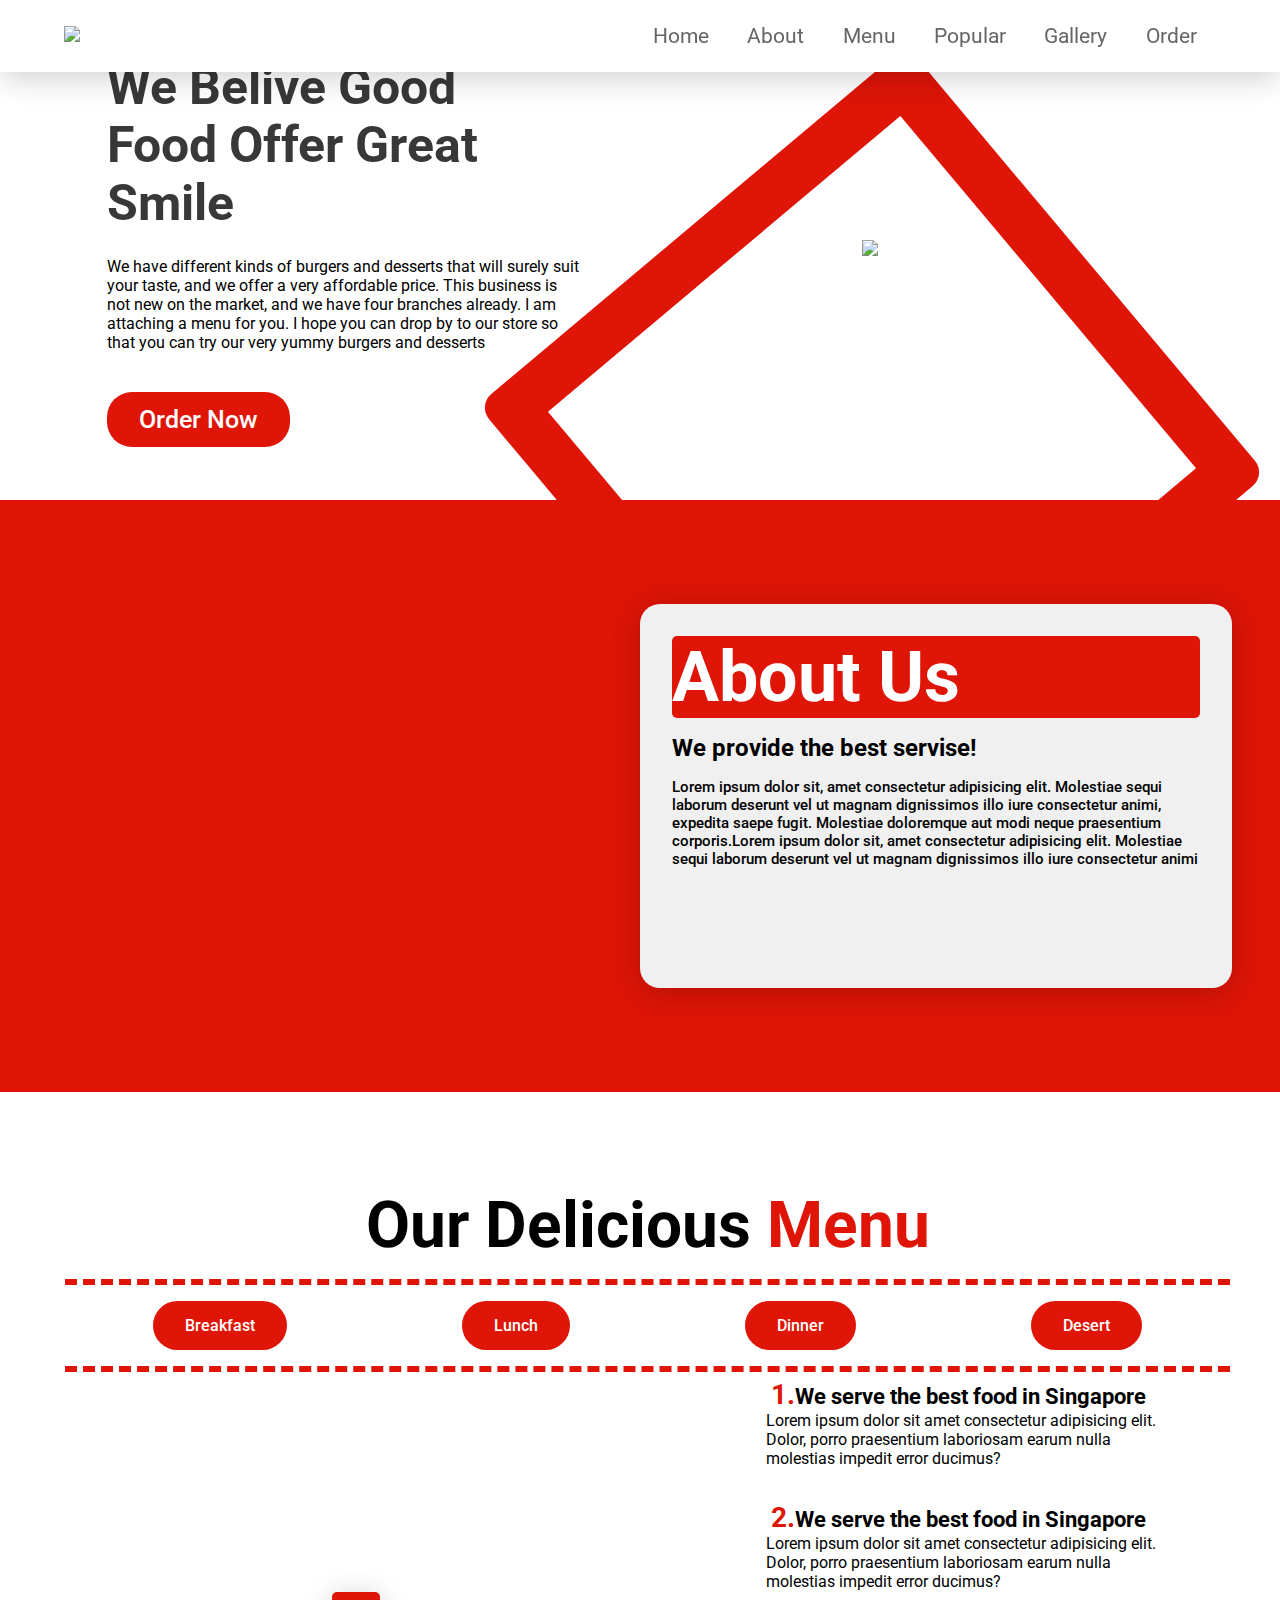
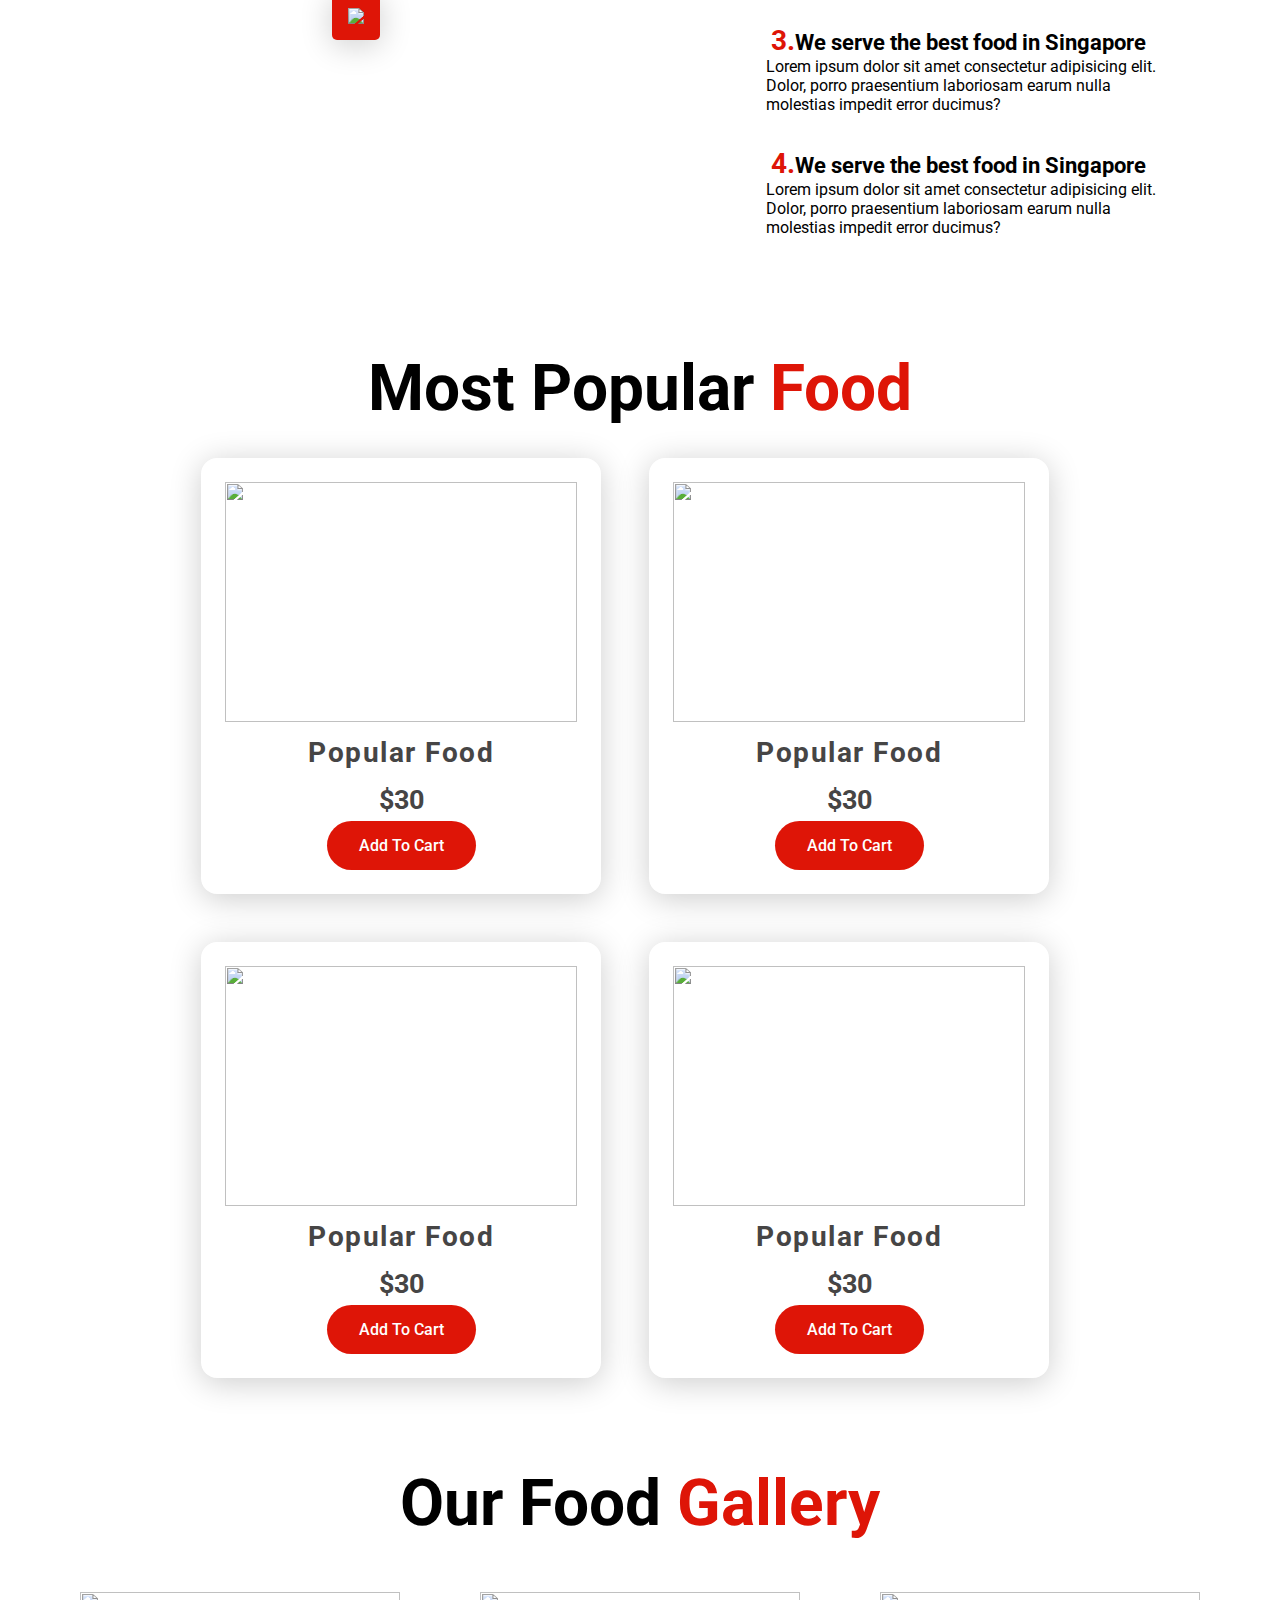
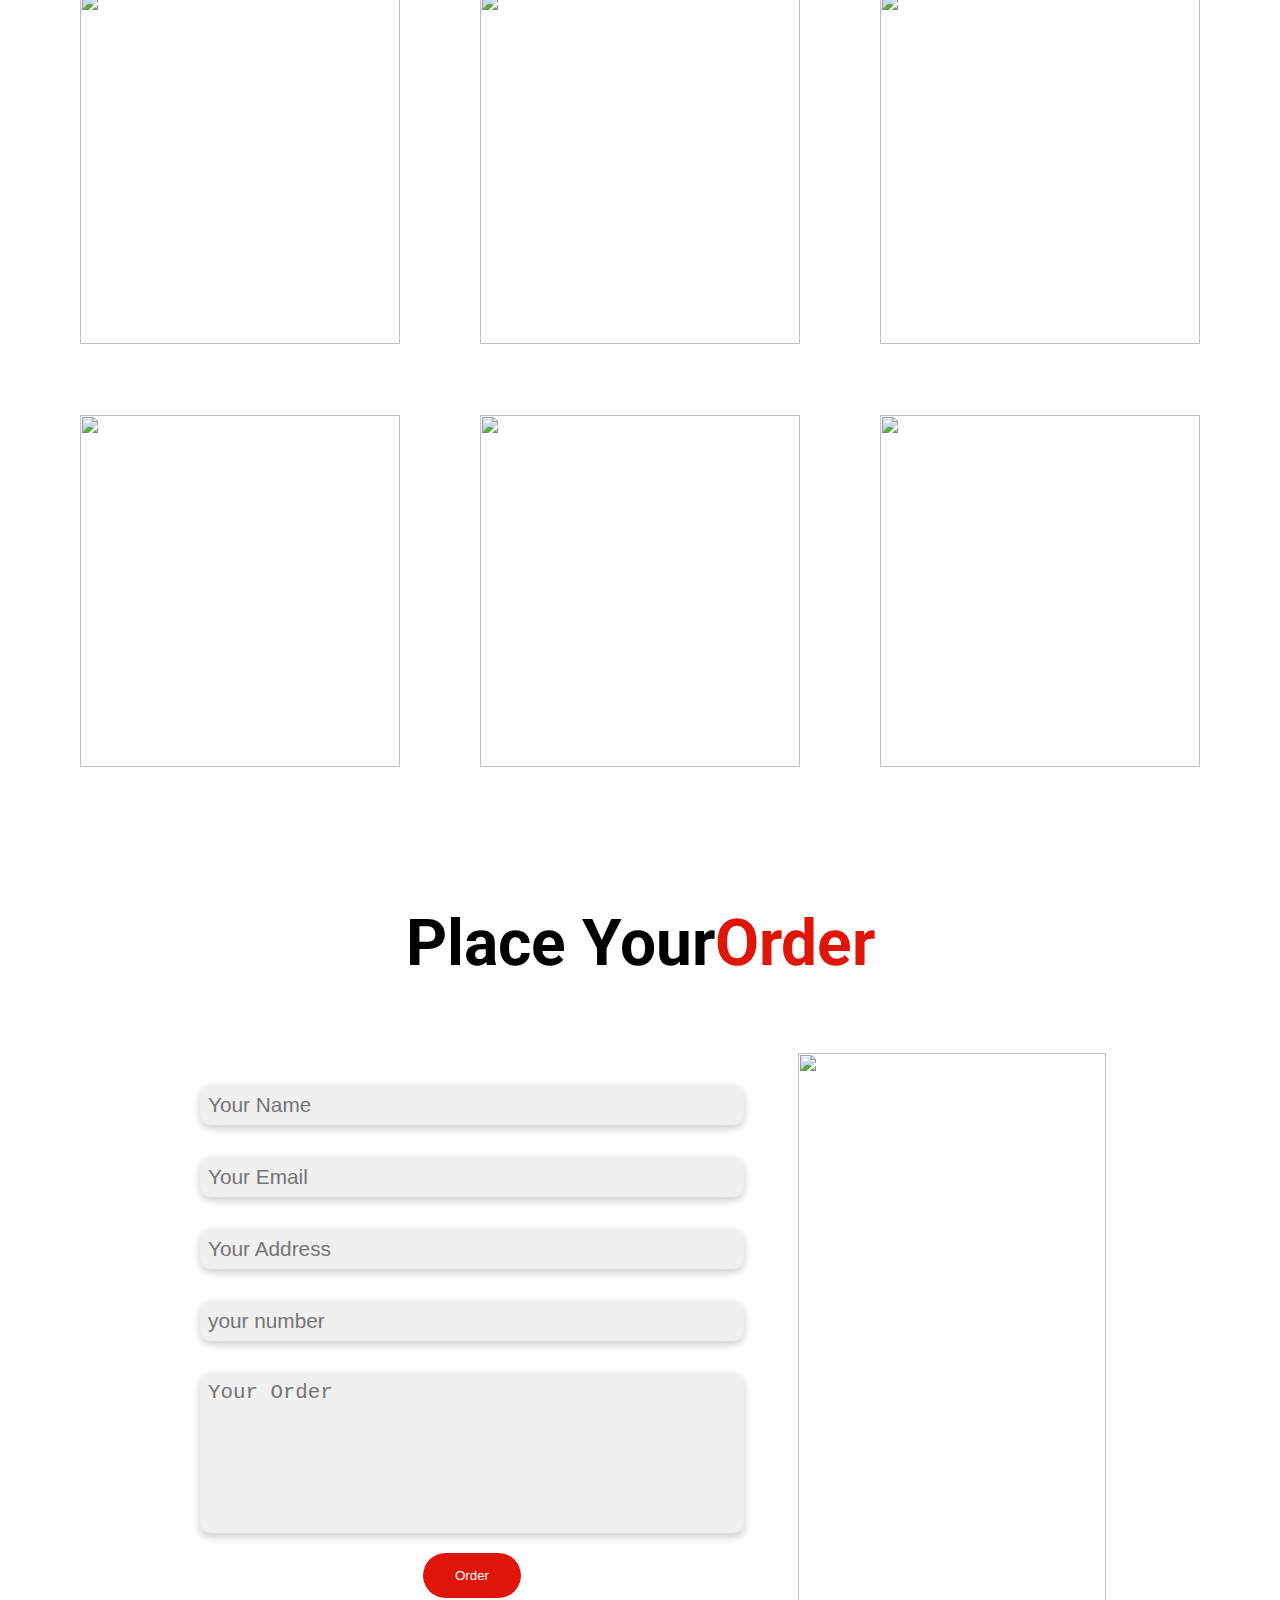
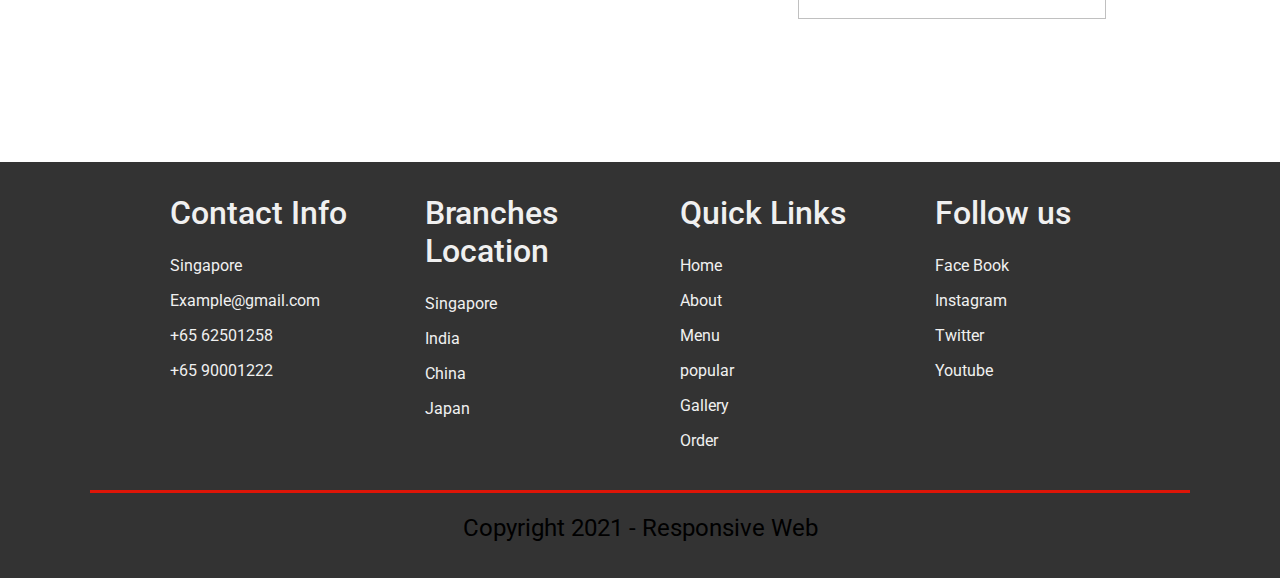
==== commit 859cb894: "update" ====
--- a/index.htm
+++ b/index.htm
@@ -55,12 +55,13 @@
 
 <!--------------------- about section -------------------------->
  <section class="about_section" id="About_section"> 
-    <div class="row">
-        <div class="col-2 about_image_col" data-aos= "fade-right">
+    <div class="about-row">
+        <div class=" about_image_col" data-aos= "fade-right">
             <div class="about_image"></div>
         </div>
-        <div class="col-2 about_col" data-aos= "fade-left">
+        <div class="about_col" data-aos= "fade-left">
             <h1>About Us</h1>
+            <h2>We provide the best servise!</h2>
             <p>Lorem ipsum dolor sit, amet consectetur adipisicing elit. Molestiae sequi laborum deserunt vel ut magnam dignissimos illo iure consectetur animi, expedita saepe fugit. Molestiae doloremque aut modi neque praesentium corporis.Lorem ipsum dolor sit, amet consectetur adipisicing elit. Molestiae sequi laborum deserunt vel ut magnam dignissimos illo iure consectetur animi</p>
         </div>
     </div>
@@ -70,7 +71,7 @@
 <!--------------------------menu section ------------------------------>
 
 <section class="menu_section" id="Menu_section">
-    <h1 >Our Dilicious <span>Menu</span></h1>
+    <h1 >Our Delicious <span>Menu</span></h1>
     <ul class = "menu_btn" data-aos= "fade-down">
         <li class = "btn" onclick="Breakfast_image()">Breakfast</li>
         <li class = "btn" onclick="Lunch_image()">Lunch</li>
--- a/restaurant.css
+++ b/restaurant.css
@@ -170,28 +170,42 @@
 }
 /*----------------about section-------------------*/
 .about_section {
-  max-width: 1250px; /*page's size won't go beyond 1300px*/
-  max-height: 900px;
-  margin: 1rem auto 3rem; /*auto to keep page center*/
-  overflow-x: hidden;
-}
-.about_section .row {
-  justify-content: center;
+  padding: 6rem 3rem;
+  overflow: hidden;
+  background-color: #de1507;
+}
+.about-row {
+  display: grid;
+  grid-template-columns: repeat(2, 1fr);
+}
+.about_image_col {
+  flex: 1 1 30rem;
+  margin: 0 1rem;
+  height: 25rem;
 }
 .about_image {
-  height: 40rem;
+  object-fit: cover;
+  width: 100%;
+  height: 100%;
   background: url('image/about-frame-img.png'),
     url('image/about-photo.jpg') no-repeat;
+  border-radius: 10%;
   background-size: cover;
   background-position: center;
   background-blend-mode: screen;
 }
-.about_section .col-2 {
-  padding: 3rem;
-}
+
 .about_col {
+  flex: 1 1 30rem;
   box-shadow: 0 0.3rem 2rem rgba(0, 0, 0, 0.2);
+  background-color: #f0f0f0;
   border-radius: 20px;
+  align-self: center;
+  padding: 2rem;
+  height: 24rem;
+}
+.about_col h2 {
+  padding: 1rem 0;
 }
 .about_section h1 {
   font-size: 70px;
@@ -202,6 +216,7 @@
 .about_section p {
   font-size: 15px;
   font-weight: 500;
+  padding: 0.5 0rem;
 }
 /*-------------------------menu section---------------------*/
 .menu_section {
@@ -249,7 +264,6 @@
 }
 .menu_section .info h3 {
   font-size: 22px;
-  padding-right: 8rem;
 }
 .menu_section .info h3 span {
   color: #de1507;
@@ -613,6 +627,21 @@
     border-radius: 0%;
     width: 100%;
   }
+
+  .about-row {
+    display: grid;
+    grid-template-columns: 1fr;
+  }
+  .about_col {
+    flex: 1 1 30rem;
+    box-shadow: 0 0.3rem 2rem rgba(0, 0, 0, 0.2);
+    background-color: #f0f0f0;
+    border-radius: 20px;
+    align-self: center;
+    padding: 2rem;
+    height: 24rem;
+    margin-top: 1rem;
+  }
 }
 
 @media only screen and (max-width: 745px) {
@@ -769,4 +798,17 @@
     border-radius: 5px;
     background-color: #de1507;
   }
-}
+  .about_col {
+    flex: 1 1 30rem;
+    box-shadow: 0 0.3rem 2rem rgba(0, 0, 0, 0.2);
+    background-color: #f0f0f0;
+    border-radius: 20px;
+    align-self: center;
+    padding: 1.5rem;
+    height: 30rem;
+    margin-top: 1rem;
+  }
+  .about_col h1 {
+    font-size: 3rem;
+  }
+}
